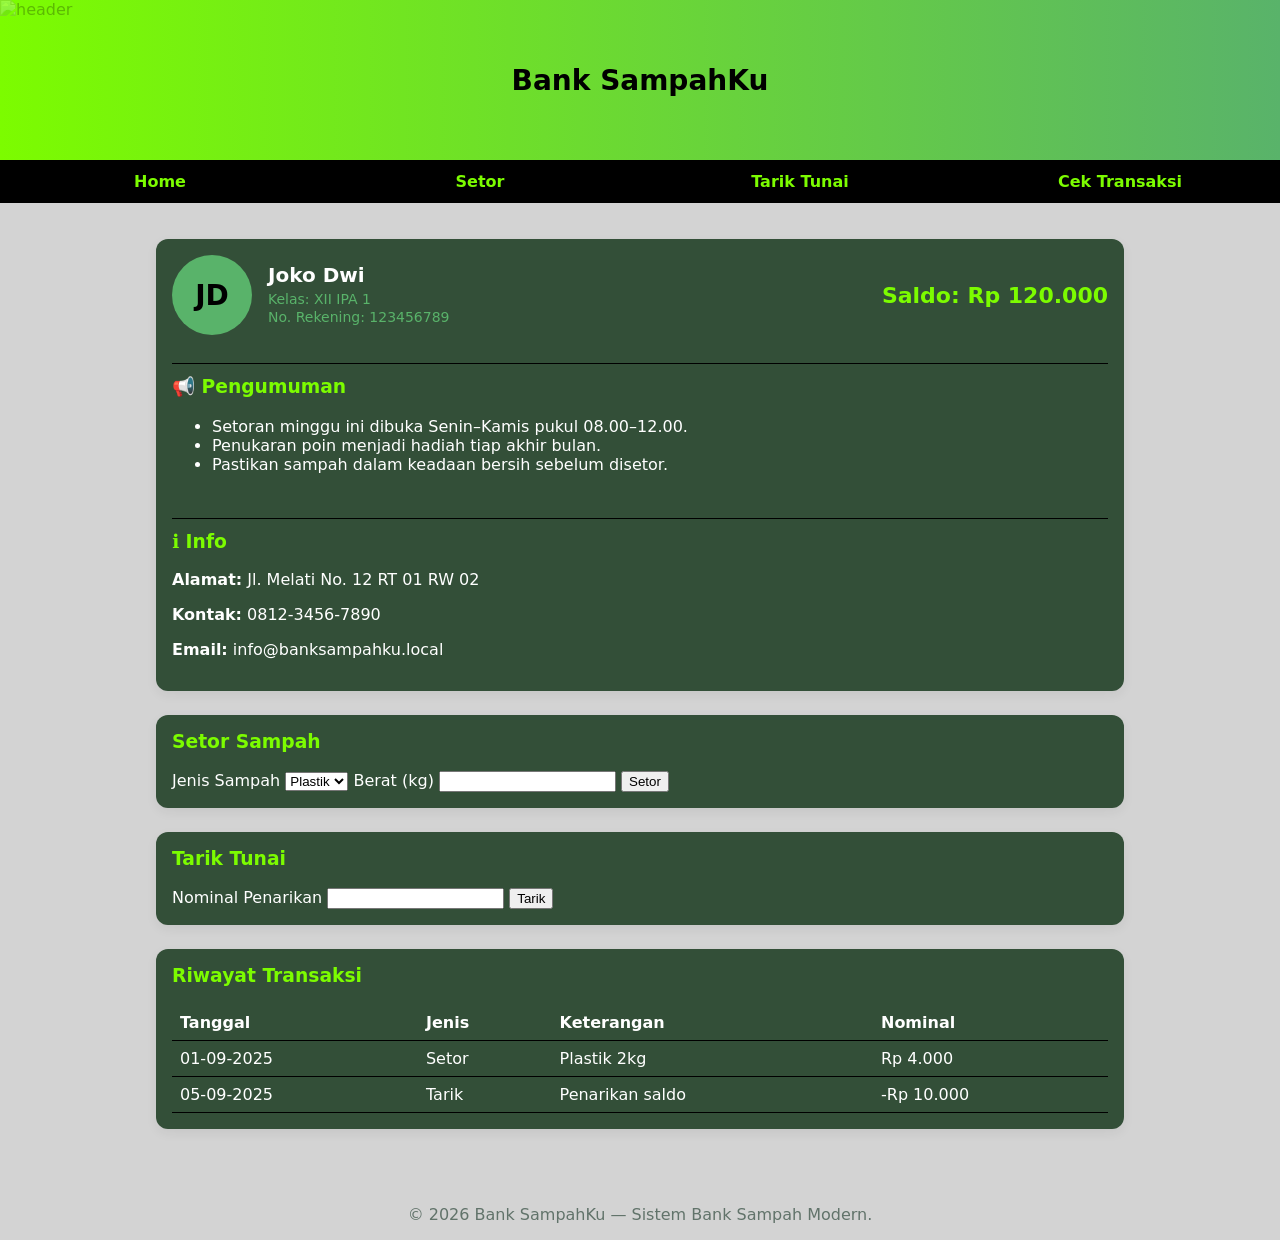
==== h2.html @ b745ffd6 "first commit" ====
<!doctype html>
<html lang="id">
<head>
  <meta charset="utf-8" />
  <meta name="viewport" content="width=device-width, initial-scale=1" />
  <title>Bank Sampah - Dashboard</title>
  <style>
    :root{--bg:lightgray;--card:rgb(51, 79, 56);--accent:lawngreen;--accent-2:#59b36a;--muted:#61736a}
    *{box-sizing:border-box}
    body{font-family:Inter,system-ui,Arial;margin:0;background:var(--bg);color:#ffffff;scroll-behavior:smooth}
    header{position:relative;background:linear-gradient(90deg,var(--accent),var(--accent-2));height:160px;display:flex;align-items:center;justify-content:center;color:black;overflow:hidden}
    header img{position:absolute;top:0;left:0;width:100%;height:100%;object-fit:cover;opacity:0.25;z-index:0}
    header h1{z-index:1;font-size:28px;margin:0;animation:fadeInDown 1s ease}

    nav{display:flex;justify-content:space-around;background:black;box-shadow:0 2px 6px #fff(0,0,0,0.08);position:sticky;top:0;z-index:10}
    nav a{flex:1;padding:12px;text-align:center;text-decoration:none;color:var(--accent);font-weight:600;transition:0.3s}
    nav a:hover{background:var(--accent-2);color:black}

    .container{max-width:1000px;margin:20px auto;padding:16px}
    .card{background:var(--card);border-radius:12px;box-shadow:0 4px 12px rgba(0,0,0,0.06);padding:16px;margin-bottom:24px;animation:fadeInUp 0.6s ease}

    .profile-card{display:flex;flex-direction:column;gap:16px}
    .top-section{display:flex;align-items:center;gap:16px}
    .avatar{width:80px;height:80px;border-radius:50%;background:var(--accent-2);display:flex;align-items:center;justify-content:center;color:black;font-size:28px;font-weight:700;animation:popIn 0.6s ease}
    .info{flex:1}
    .info h2{margin:0 0 4px 0;font-size:20px}
    .info p{margin:2px 0;color: #59b36a;font-size:14px}
    .balance{font-size:22px;font-weight:700;color:var(--accent)}

    h3{margin-top:0;color:var(--accent)}
    .section{border-top:1px solid black;padding-top:12px;margin-top:12px}

    table{width:100%;border-collapse:collapse;margin-top:8px}
    th,td{border-bottom:1px solid black;padding:8px;text-align:left}

    footer{text-align:center;padding:16px;color:var(--muted)}

    @keyframes fadeInDown{from{opacity:0;transform:translateY(-20px)}to{opacity:1;transform:translateY(0)}}
    @keyframes fadeInUp{from{opacity:0;transform:translateY(20px)}to{opacity:1;transform:translateY(0)}}
    @keyframes popIn{from{transform:scale(0.5);opacity:0}to{transform:scale(1);opacity:1}}

    /* Responsive */
    @media(max-width:700px){
      .top-section{flex-direction:column;align-items:flex-start}
      .balance{text-align:left;margin-top:8px}
    }
  </style>
</head>
<body>
  <header>
    <img src="https://images.unsplash.com/photo-1523978591478-c753949ff840" alt="header">
    <h1>Bank SampahKu</h1>
  </header>

  <nav>
    <a href="#home">Home</a>
    <a href="#setor">Setor</a>
    <a href="#tarik">Tarik Tunai</a>
    <a href="#transaksi">Cek Transaksi</a>
  </nav>

  <main class="container">
    <!-- Home Section -->
    <section id="home" class="card profile-card">
      <div class="top-section">
        <div class="avatar">JD</div>
        <div class="info">
          <h2>Joko Dwi</h2>
          <p>Kelas: XII IPA 1</p>
          <p>No. Rekening: 123456789</p>
        </div>
        <div class="balance">Saldo: Rp 120.000</div>
      </div>

      <div class="section">
        <h3>📢 Pengumuman</h3>
        <ul>
          <li>Setoran minggu ini dibuka Senin–Kamis pukul 08.00–12.00.</li>
          <li>Penukaran poin menjadi hadiah tiap akhir bulan.</li>
          <li>Pastikan sampah dalam keadaan bersih sebelum disetor.</li>
        </ul>
      </div>

      <div class="section">
        <h3>ℹ️ Info</h3>
        <p><strong>Alamat:</strong> Jl. Melati No. 12 RT 01 RW 02</p>
        <p><strong>Kontak:</strong> 0812-3456-7890</p>
        <p><strong>Email:</strong> info@banksampahku.local</p>
      </div>
    </section>

    <!-- Setor Section -->
    <section id="setor" class="card">
      <h3>Setor Sampah</h3>
      <form>
        <label>Jenis Sampah</label>
        <select>
          <option>Plastik</option>
          <option>Kertas</option>
          <option>Logam</option>
        </select>
        <label>Berat (kg)</label>
        <input type="number" min="0.1" step="0.1">
        <button type="submit">Setor</button>
      </form>
    </section>

    <!-- Tarik Section -->
    <section id="tarik" class="card">
      <h3>Tarik Tunai</h3>
      <form>
        <label>Nominal Penarikan</label>
        <input type="number" min="1000" step="1000">
        <button type="submit">Tarik</button>
      </form>
    </section>

    <!-- Transaksi Section -->
    <section id="transaksi" class="card">
      <h3>Riwayat Transaksi</h3>
      <table>
        <thead>
          <tr><th>Tanggal</th><th>Jenis</th><th>Keterangan</th><th>Nominal</th></tr>
        </thead>
        <tbody>
          <tr><td>01-09-2025</td><td>Setor</td><td>Plastik 2kg</td><td>Rp 4.000</td></tr>
          <tr><td>05-09-2025</td><td>Tarik</td><td>Penarikan saldo</td><td>-Rp 10.000</td></tr>
        </tbody>
      </table>
    </section>
  </main>

  <footer>
    © <span id="year"></span> Bank SampahKu — Sistem Bank Sampah Modern.
  </footer>

  <script>
    document.getElementById('year').textContent = new Date().getFullYear();
  </script>
</body>
</html>
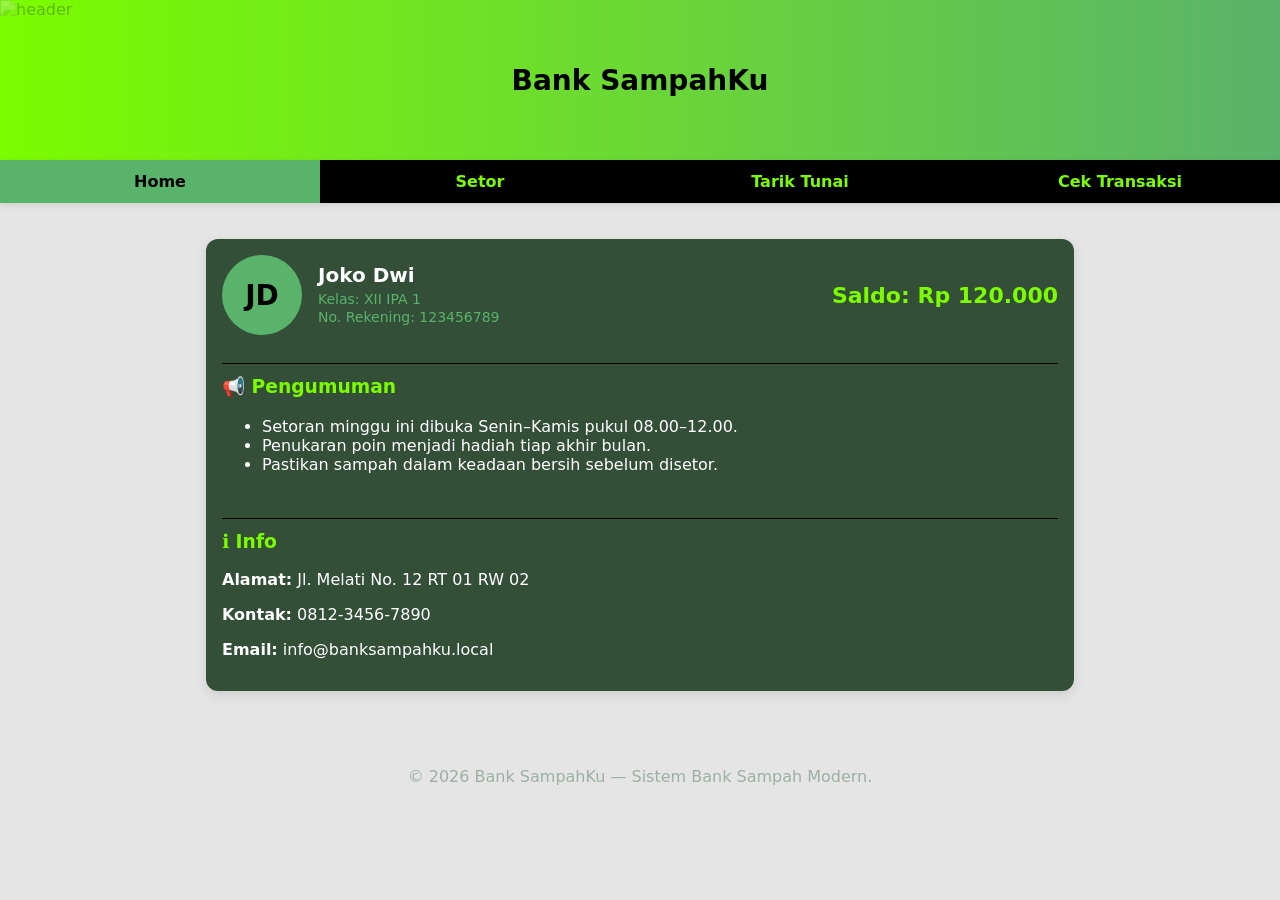
==== commit 19d53204: "home.html" ====
--- a/h2.html
+++ b/h2.html
@@ -1,48 +1,195 @@
-<!doctype html>
+<!DOCTYPE html>
 <html lang="id">
 <head>
   <meta charset="utf-8" />
   <meta name="viewport" content="width=device-width, initial-scale=1" />
-  <title>Bank Sampah - Dashboard</title>
+  <title>Bank SampahKu</title>
   <style>
-    :root{--bg:lightgray;--card:rgb(51, 79, 56);--accent:lawngreen;--accent-2:#59b36a;--muted:#61736a}
-    *{box-sizing:border-box}
-    body{font-family:Inter,system-ui,Arial;margin:0;background:var(--bg);color:#ffffff;scroll-behavior:smooth}
-    header{position:relative;background:linear-gradient(90deg,var(--accent),var(--accent-2));height:160px;display:flex;align-items:center;justify-content:center;color:black;overflow:hidden}
-    header img{position:absolute;top:0;left:0;width:100%;height:100%;object-fit:cover;opacity:0.25;z-index:0}
-    header h1{z-index:1;font-size:28px;margin:0;animation:fadeInDown 1s ease}
-
-    nav{display:flex;justify-content:space-around;background:black;box-shadow:0 2px 6px #fff(0,0,0,0.08);position:sticky;top:0;z-index:10}
-    nav a{flex:1;padding:12px;text-align:center;text-decoration:none;color:var(--accent);font-weight:600;transition:0.3s}
-    nav a:hover{background:var(--accent-2);color:black}
-
-    .container{max-width:1000px;margin:20px auto;padding:16px}
-    .card{background:var(--card);border-radius:12px;box-shadow:0 4px 12px rgba(0,0,0,0.06);padding:16px;margin-bottom:24px;animation:fadeInUp 0.6s ease}
-
-    .profile-card{display:flex;flex-direction:column;gap:16px}
-    .top-section{display:flex;align-items:center;gap:16px}
-    .avatar{width:80px;height:80px;border-radius:50%;background:var(--accent-2);display:flex;align-items:center;justify-content:center;color:black;font-size:28px;font-weight:700;animation:popIn 0.6s ease}
-    .info{flex:1}
-    .info h2{margin:0 0 4px 0;font-size:20px}
-    .info p{margin:2px 0;color: #59b36a;font-size:14px}
-    .balance{font-size:22px;font-weight:700;color:var(--accent)}
-
-    h3{margin-top:0;color:var(--accent)}
-    .section{border-top:1px solid black;padding-top:12px;margin-top:12px}
-
-    table{width:100%;border-collapse:collapse;margin-top:8px}
-    th,td{border-bottom:1px solid black;padding:8px;text-align:left}
-
-    footer{text-align:center;padding:16px;color:var(--muted)}
-
-    @keyframes fadeInDown{from{opacity:0;transform:translateY(-20px)}to{opacity:1;transform:translateY(0)}}
-    @keyframes fadeInUp{from{opacity:0;transform:translateY(20px)}to{opacity:1;transform:translateY(0)}}
-    @keyframes popIn{from{transform:scale(0.5);opacity:0}to{transform:scale(1);opacity:1}}
+    :root {
+      --bg: #e5e5e5;
+      --card: #334f38;
+      --accent: lawngreen;
+      --accent-2: #59b36a;
+      --muted: #9cb0a3;
+    }
+
+    * { box-sizing: border-box; }
+
+    body {
+      font-family: "Inter", system-ui, Arial, sans-serif;
+      margin: 0;
+      background: var(--bg);
+      color: #ffffff;
+      scroll-behavior: smooth;
+    }
+
+    header {
+      position: relative;
+      background: linear-gradient(90deg, var(--accent), var(--accent-2));
+      height: 160px;
+      display: flex;
+      align-items: center;
+      justify-content: center;
+      color: black;
+      overflow: hidden;
+    }
+
+    header img {
+      position: absolute;
+      top: 0;
+      left: 0;
+      width: 100%;
+      height: 100%;
+      object-fit: cover;
+      opacity: 0.25;
+      z-index: 0;
+    }
+
+    header h1 {
+      z-index: 1;
+      font-size: 28px;
+      margin: 0;
+      animation: fadeInDown 1s ease;
+    }
+
+    nav {
+      display: flex;
+      justify-content: space-around;
+      background: black;
+      box-shadow: 0 2px 6px rgba(0, 0, 0, 0.1);
+      position: sticky;
+      top: 0;
+      z-index: 10;
+    }
+
+    nav a {
+      flex: 1;
+      padding: 12px;
+      text-align: center;
+      text-decoration: none;
+      color: var(--accent);
+      font-weight: 600;
+      transition: 0.3s;
+    }
+
+    nav a:hover, nav a.active {
+      background: var(--accent-2);
+      color: black;
+    }
+
+    .container {
+      max-width: 900px;
+      margin: 20px auto;
+      padding: 16px;
+    }
+
+    .card {
+      background: var(--card);
+      border-radius: 12px;
+      box-shadow: 0 4px 12px rgba(0, 0, 0, 0.1);
+      padding: 16px;
+      margin-bottom: 24px;
+      animation: fadeInUp 0.6s ease;
+    }
+
+    .profile-card {
+      display: flex;
+      flex-direction: column;
+      gap: 16px;
+    }
+
+    .top-section {
+      display: flex;
+      align-items: center;
+      gap: 16px;
+    }
+
+    .avatar {
+      width: 80px;
+      height: 80px;
+      border-radius: 50%;
+      background: var(--accent-2);
+      display: flex;
+      align-items: center;
+      justify-content: center;
+      color: black;
+      font-size: 28px;
+      font-weight: 700;
+      animation: popIn 0.6s ease;
+    }
+
+    .info { flex: 1; }
+    .info h2 { margin: 0 0 4px 0; font-size: 20px; }
+    .info p { margin: 2px 0; color: var(--accent-2); font-size: 14px; }
+
+    .balance {
+      font-size: 22px;
+      font-weight: 700;
+      color: var(--accent);
+    }
+
+    h3 { margin-top: 0; color: var(--accent); }
+
+    .section {
+      border-top: 1px solid black;
+      padding-top: 12px;
+      margin-top: 12px;
+    }
+
+    table {
+      width: 100%;
+      border-collapse: collapse;
+      margin-top: 8px;
+    }
+
+    th, td {
+      border-bottom: 1px solid black;
+      padding: 8px;
+      text-align: left;
+    }
+
+    button {
+      background: var(--accent);
+      color: black;
+      padding: 8px 16px;
+      border: none;
+      border-radius: 6px;
+      font-weight: 600;
+      cursor: pointer;
+      transition: 0.3s;
+      margin-top: 10px;
+    }
+
+    button:hover {
+      background: var(--accent-2);
+    }
+
+    footer {
+      text-align: center;
+      padding: 16px;
+      color: var(--muted);
+    }
+
+    /* Animations */
+    @keyframes fadeInDown {
+      from { opacity: 0; transform: translateY(-20px); }
+      to { opacity: 1; transform: translateY(0); }
+    }
+
+    @keyframes fadeInUp {
+      from { opacity: 0; transform: translateY(20px); }
+      to { opacity: 1; transform: translateY(0); }
+    }
+
+    @keyframes popIn {
+      from { transform: scale(0.5); opacity: 0; }
+      to { transform: scale(1); opacity: 1; }
+    }
 
     /* Responsive */
-    @media(max-width:700px){
-      .top-section{flex-direction:column;align-items:flex-start}
-      .balance{text-align:left;margin-top:8px}
+    @media(max-width:700px) {
+      .top-section { flex-direction: column; align-items: flex-start; }
+      .balance { text-align: left; margin-top: 8px; }
     }
   </style>
 </head>
@@ -53,15 +200,15 @@
   </header>
 
   <nav>
-    <a href="#home">Home</a>
+    <a href="#home" class="active">Home</a>
     <a href="#setor">Setor</a>
     <a href="#tarik">Tarik Tunai</a>
     <a href="#transaksi">Cek Transaksi</a>
   </nav>
 
   <main class="container">
-    <!-- Home Section -->
-    <section id="home" class="card profile-card">
+    <!-- Home -->
+    <section id="home" class="page card profile-card">
       <div class="top-section">
         <div class="avatar">JD</div>
         <div class="info">
@@ -71,7 +218,6 @@
         </div>
         <div class="balance">Saldo: Rp 120.000</div>
       </div>
-
       <div class="section">
         <h3>📢 Pengumuman</h3>
         <ul>
@@ -80,7 +226,6 @@
           <li>Pastikan sampah dalam keadaan bersih sebelum disetor.</li>
         </ul>
       </div>
-
       <div class="section">
         <h3>ℹ️ Info</h3>
         <p><strong>Alamat:</strong> Jl. Melati No. 12 RT 01 RW 02</p>
@@ -89,34 +234,40 @@
       </div>
     </section>
 
-    <!-- Setor Section -->
-    <section id="setor" class="card">
+    <!-- Setor -->
+    <section id="setor" class="page card" style="display:none">
       <h3>Setor Sampah</h3>
       <form>
-        <label>Jenis Sampah</label>
+        <label>Jenis Sampah</label><br>
         <select>
           <option>Plastik</option>
           <option>Kertas</option>
           <option>Logam</option>
-        </select>
-        <label>Berat (kg)</label>
-        <input type="number" min="0.1" step="0.1">
+        </select><br>
+        <label>Berat (kg)</label><br>
+        <input type="number" min="0.1" step="0.1"><br>
+        <p><strong>Catatan Harga Minggu Ini:</strong></p>
+        <ul>
+          <li>Plastik = Rp 2.000 / kg</li>
+          <li>Kertas = Rp 1.500 / kg</li>
+          <li>Logam = Rp 5.000 / kg</li>
+        </ul>
         <button type="submit">Setor</button>
       </form>
     </section>
 
-    <!-- Tarik Section -->
-    <section id="tarik" class="card">
+    <!-- Tarik -->
+    <section id="tarik" class="page card" style="display:none">
       <h3>Tarik Tunai</h3>
       <form>
-        <label>Nominal Penarikan</label>
-        <input type="number" min="1000" step="1000">
+        <label>Nominal Penarikan</label><br>
+        <input type="number" min="1000" step="1000"><br>
         <button type="submit">Tarik</button>
       </form>
     </section>
 
-    <!-- Transaksi Section -->
-    <section id="transaksi" class="card">
+    <!-- Transaksi -->
+    <section id="transaksi" class="page card" style="display:none">
       <h3>Riwayat Transaksi</h3>
       <table>
         <thead>
@@ -135,7 +286,29 @@
   </footer>
 
   <script>
+    // Ganti tahun otomatis
     document.getElementById('year').textContent = new Date().getFullYear();
+
+    // Fungsi navigasi antar halaman
+    const links = document.querySelectorAll('nav a');
+    const pages = document.querySelectorAll('.page');
+
+    links.forEach(link => {
+      link.addEventListener('click', e => {
+        e.preventDefault();
+        const targetId = link.getAttribute('href').substring(1);
+
+        // ubah status aktif di menu
+        links.forEach(l => l.classList.remove('active'));
+        link.classList.add('active');
+
+        // sembunyikan semua halaman
+        pages.forEach(page => page.style.display = 'none');
+
+        // tampilkan halaman sesuai klik
+        document.getElementById(targetId).style.display = 'block';
+      });
+    });
   </script>
 </body>
 </html>
